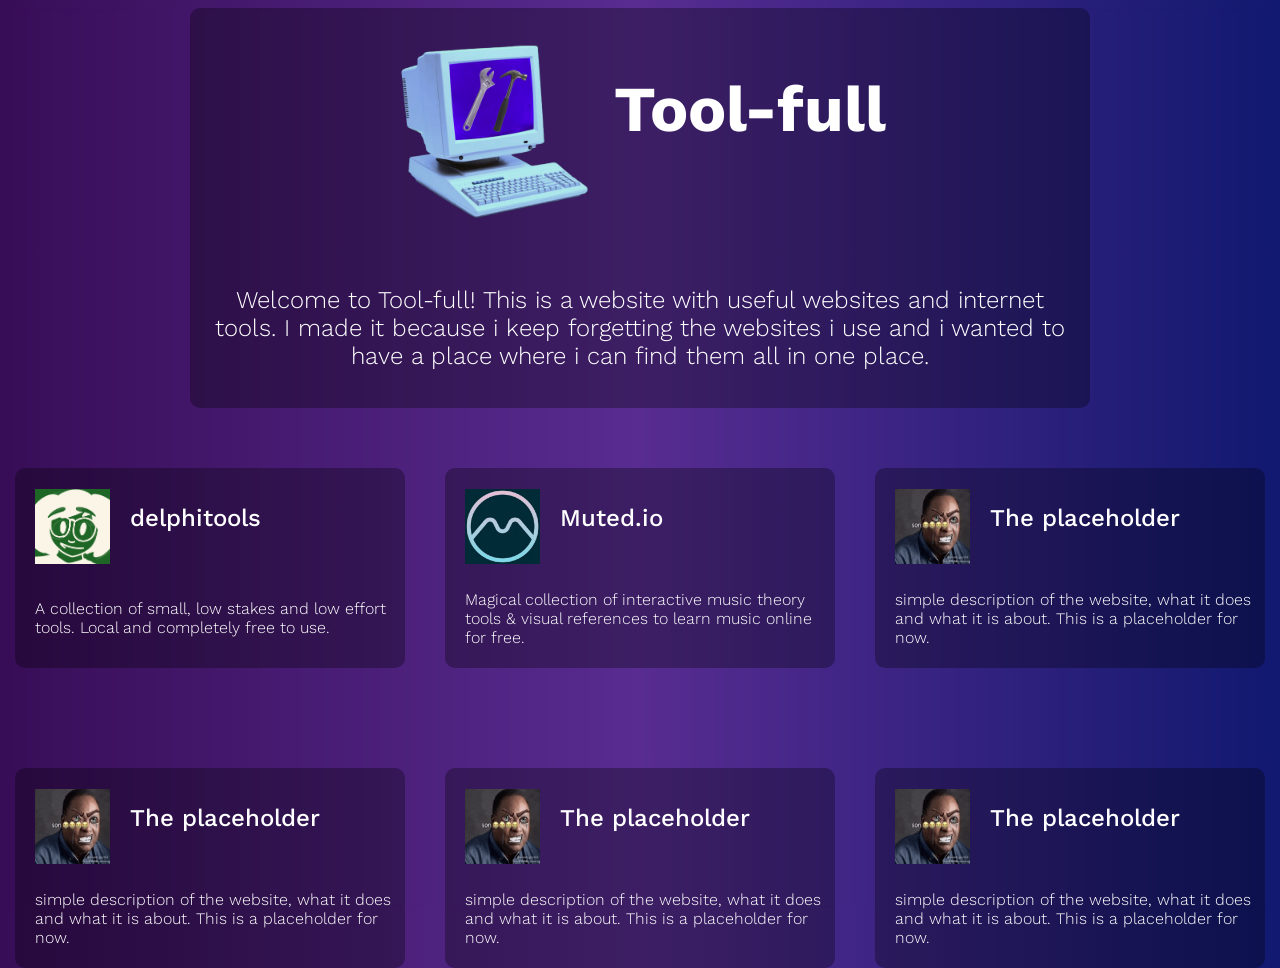
==== index.html @ 7c6e585d "fix" ====
<!doctype html>
<html lang="en">
  <head>
    <meta charset="UTF-8" />
    <meta name="viewport" content="width=device-width, initial-scale=1.0" />
    <link rel="stylesheet" href="style.css" />
    <link rel="preconnect" href="https://fonts.googleapis.com" />
    <link rel="preconnect" href="https://fonts.gstatic.com" crossorigin />
    <link
      href="https://fonts.googleapis.com/css2?family=Work+Sans:ital,wght@0,100..900;1,100..900&display=swap"
      rel="stylesheet"
    />
    <title>Tool-full</title>
    <link rel="icon" type="image/x-icon" href="./img/tool-full-logo.png" />
  </head>
  <body>
    <header>
      <div class="boxheader">
        <div class="header-content">
          <img
            class="logo"
            src="./img/tool-full-logo.png"
            alt="Tool-full Logo"
          />
          <h1 class="title">Tool-full</h1>
        </div>
        <p>
          Welcome to Tool-full! This is a website with useful websites and
          internet tools. I made it because i keep forgetting the websites i use
          and i wanted to have a place where i can find them all in one place.
        </p>
      </div>
    </header>
    <section>
      <div class="list">
        <div class="web">
          <div class="web-header">
            <a
              href="https://tools.rmv.fyi/"
              target="_blank"
              rel="noopener noreferrer"
            >
              <img
                class="web-img"
                src="./img/delphi-lowlod.png"
                alt="Delphi Tools"
              />
            </a>
            <h1 class="web-title">delphitools</h1>
          </div>
          <p class="web-desc">
            A collection of small, low stakes and low effort tools. Local and
            completely free to use.
          </p>
        </div>
        <div class="web">
          <div class="web-header">
            <a
              href="https://muted.io/"
              target="_blank"
              rel="noopener noreferrer"
            >
              <img class="web-img" src="./img/muted.io.webp" alt="Muted.io" />
            </a>
            <h1 class="web-title">Muted.io</h1>
          </div>
          <p class="web-desc">
            Magical collection of interactive music theory tools & visual
            references to learn music online for free.
          </p>
        </div>
        <div class="web">
          <div class="web-header">
            <a
              href="https://www.google.com"
              target="_blank"
              rel="noopener noreferrer"
            >
              <img
                class="web-img"
                src="./img/placeholder.jpg"
                alt="The placeholder"
              />
            </a>
            <h1 class="web-title">The placeholder</h1>
          </div>
          <p class="web-desc">
            simple description of the website, what it does and what it is
            about. This is a placeholder for now.
          </p>
        </div>
        <div class="web">
          <div class="web-header">
            <a
              href="https://www.google.com"
              target="_blank"
              rel="noopener noreferrer"
            >
              <img
                class="web-img"
                src="./img/placeholder.jpg"
                alt="The placeholder"
              />
            </a>
            <h1 class="web-title">The placeholder</h1>
          </div>
          <p class="web-desc">
            simple description of the website, what it does and what it is
            about. This is a placeholder for now.
          </p>
        </div>
        <div class="web">
          <div class="web-header">
            <a
              href="https://www.google.com"
              target="_blank"
              rel="noopener noreferrer"
            >
              <img
                class="web-img"
                src="./img/placeholder.jpg"
                alt="The placeholder"
              />
            </a>
            <h1 class="web-title">The placeholder</h1>
          </div>
          <p class="web-desc">
            simple description of the website, what it does and what it is
            about. This is a placeholder for now.
          </p>
        </div>
        <div class="web">
          <div class="web-header">
            <a
              href="https://www.google.com"
              target="_blank"
              rel="noopener noreferrer"
            >
              <img
                class="web-img"
                src="./img/placeholder.jpg"
                alt="The placeholder"
              />
            </a>
            <h1 class="web-title">The placeholder</h1>
          </div>
          <p class="web-desc">
            simple description of the website, what it does and what it is
            about. This is a placeholder for now.
          </p>
        </div>
      </div>
    </section>
  </body>
</html>
---- style.css ----
body {
  background: #000000;
  background: linear-gradient(
    90deg,
    rgba(56, 13, 87, 1) 0%,
    rgba(88, 44, 145, 1) 25%,
    rgba(14, 24, 110, 1) 51%,
    rgba(38, 38, 84, 1) 75%,
    rgba(28, 10, 74, 1) 100%
  );
  background-size: 200% 200%;
  background-blend-mode: saturation;
  backdrop-filter: blur(2px);
  animation: gradient 15s ease infinite;
  height: 100vh;
  font-family: "Work Sans", sans-serif;
  font-optical-sizing: auto;
  font-style: normal;
  font-weight: 300;
}
header {
  display: flex;
  justify-content: center;
  align-items: center;
  color: #ffffff;
  font-size: 2rem;
}

.boxheader {
  display: flex;
  justify-content: center;
  flex-wrap: wrap;
  width: 900px;
  height: 400px;
  background: rgba(0, 0, 0, 0.3);
  border-radius: 10px;
}

.header-content {
  display: flex;
  justify-content: center;
  padding: 20px;
}
.boxheader p {
  font-size: 1.5rem;
  margin: 20px;
  text-align: center;
}
.logo {
  width: 200px;
  height: 200px;
  margin-right: 20px;
}

.web {
  width: 390px;
  height: 200px;
  margin-top: 60px;
  display: flex;
  flex-wrap: wrap;
  color: #ffffff;
  border-radius: 10px;
  background: rgba(0, 0, 0, 0.3);
  transition: all 200ms ease-in-out;
}
.web:hover {
  transform: scale(1.05);
}
.list {
  display: flex;
  justify-content: center;
  gap: 40px;
  flex-wrap: wrap;
  color: #ffffff;
}

.web-img {
  width: 75px;
  height: 75px;
  margin-left: 20px;
  margin-top: 20px;
}
.web-header {
  display: flex;
  align-items: center;
  gap: 20px;
  height: 100px;
  width: 390px;
}
.web-title {
  font-size: 1.5rem;
  font-weight: 500;
  margin-right: auto;
}

.web-desc {
  margin-left: 20px;
}
@keyframes gradient {
  0% {
    background-position: 0% 50%;
  }
  50% {
    background-position: 100% 50%;
  }
  100% {
    background-position: 0% 50%;
  }
}
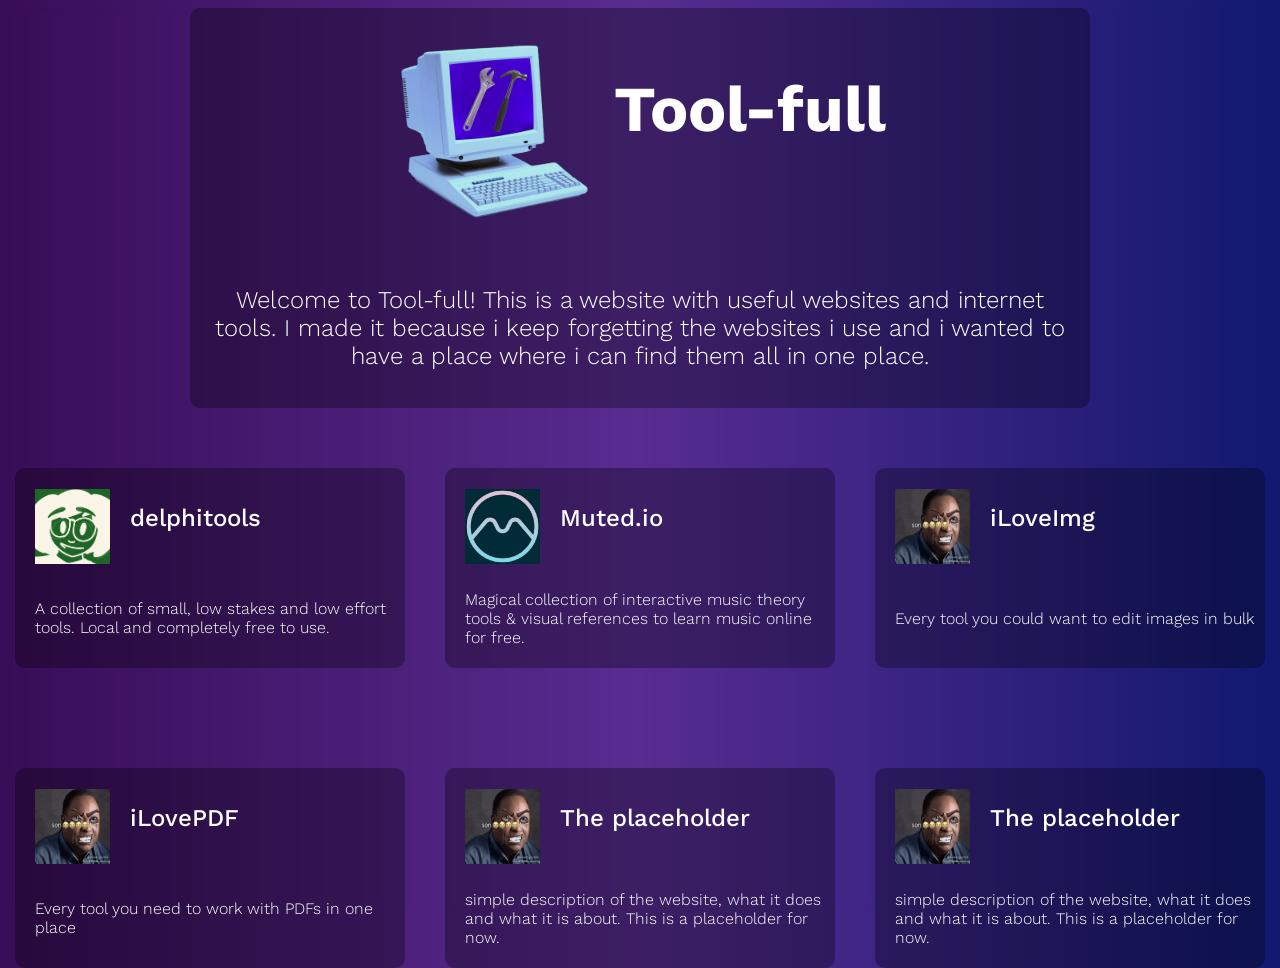
==== commit 8af3668e: "dd" ====
--- a/index.html
+++ b/index.html
@@ -72,7 +72,7 @@
         <div class="web">
           <div class="web-header">
             <a
-              href="https://www.google.com"
+              href="https://www.iloveimg.com/"
               target="_blank"
               rel="noopener noreferrer"
             >
@@ -82,17 +82,16 @@
                 alt="The placeholder"
               />
             </a>
-            <h1 class="web-title">The placeholder</h1>
+            <h1 class="web-title">iLoveImg</h1>
           </div>
           <p class="web-desc">
-            simple description of the website, what it does and what it is
-            about. This is a placeholder for now.
+            Every tool you could want to edit images in bulk
           </p>
         </div>
         <div class="web">
           <div class="web-header">
             <a
-              href="https://www.google.com"
+              href="https://www.ilovepdf.com/"
               target="_blank"
               rel="noopener noreferrer"
             >
@@ -102,11 +101,10 @@
                 alt="The placeholder"
               />
             </a>
-            <h1 class="web-title">The placeholder</h1>
+            <h1 class="web-title">iLovePDF</h1>
           </div>
           <p class="web-desc">
-            simple description of the website, what it does and what it is
-            about. This is a placeholder for now.
+            Every tool you need to work with PDFs in one place
           </p>
         </div>
         <div class="web">
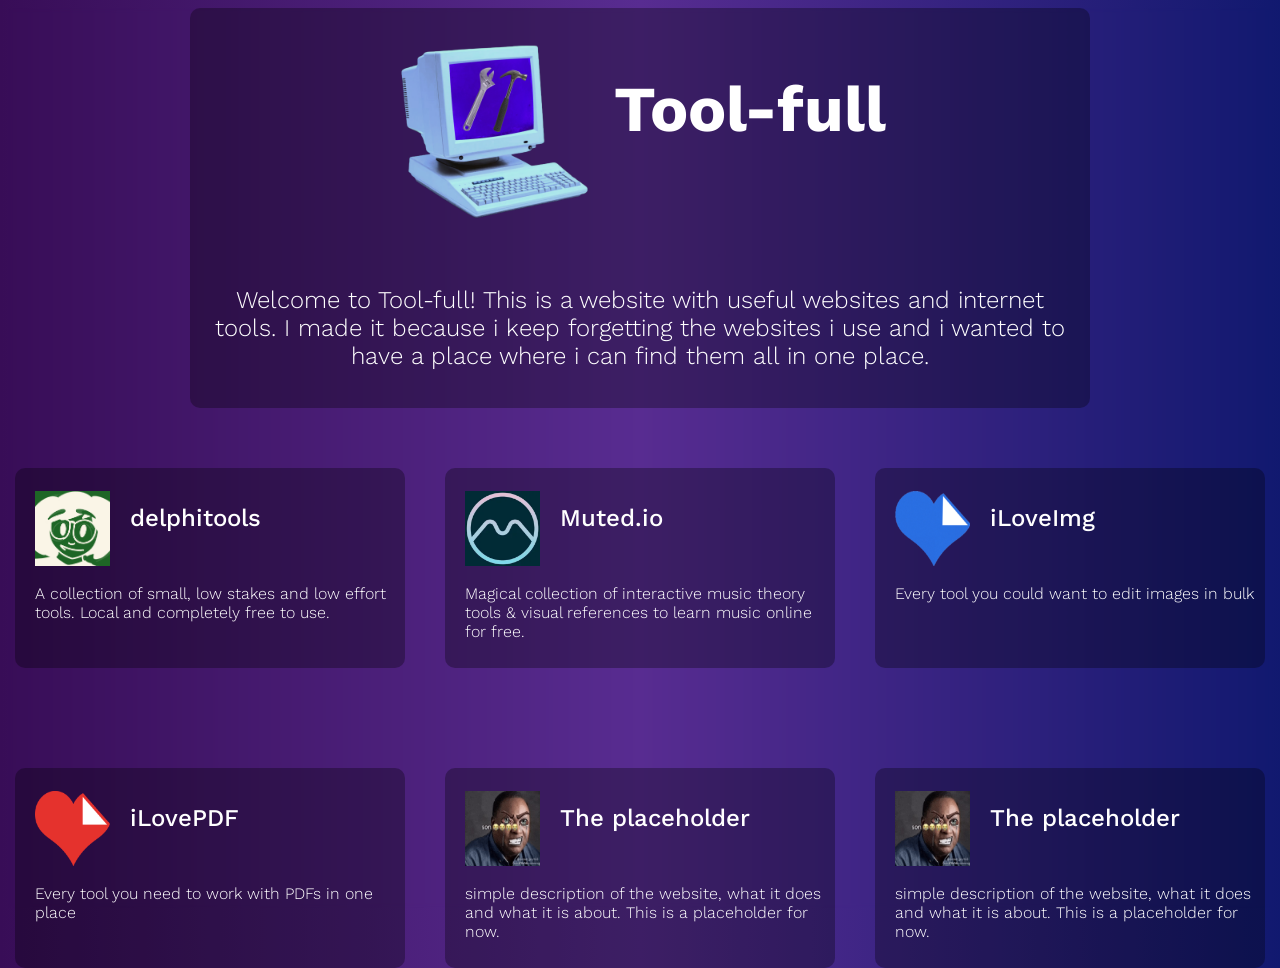
==== commit b7b341b0: "6sites" ====
--- a/index.html
+++ b/index.html
@@ -34,118 +34,106 @@
     <section>
       <div class="list">
         <div class="web">
-          <div class="web-header">
-            <a
-              href="https://tools.rmv.fyi/"
-              target="_blank"
-              rel="noopener noreferrer"
-            >
+          <a
+            href="https://tools.rmv.fyi/"
+            target="_blank"
+            rel="noopener noreferrer"
+          >
+            <div class="web-header">
               <img
                 class="web-img"
                 src="./img/delphi-lowlod.png"
                 alt="Delphi Tools"
               />
-            </a>
-            <h1 class="web-title">delphitools</h1>
-          </div>
-          <p class="web-desc">
-            A collection of small, low stakes and low effort tools. Local and
-            completely free to use.
-          </p>
+              <h1 class="web-title">delphitools</h1>
+            </div>
+            <p class="web-desc">
+              A collection of small, low stakes and low effort tools. Local and
+              completely free to use.
+            </p>
+          </a>
         </div>
         <div class="web">
-          <div class="web-header">
-            <a
-              href="https://muted.io/"
-              target="_blank"
-              rel="noopener noreferrer"
-            >
+          <a href="https://muted.io/" target="_blank" rel="noopener noreferrer">
+            <div class="web-header">
               <img class="web-img" src="./img/muted.io.webp" alt="Muted.io" />
-            </a>
-            <h1 class="web-title">Muted.io</h1>
-          </div>
-          <p class="web-desc">
-            Magical collection of interactive music theory tools & visual
-            references to learn music online for free.
-          </p>
+              <h1 class="web-title">Muted.io</h1>
+            </div>
+            <p class="web-desc">
+              Magical collection of interactive music theory tools & visual
+              references to learn music online for free.
+            </p>
+          </a>
         </div>
         <div class="web">
-          <div class="web-header">
-            <a
-              href="https://www.iloveimg.com/"
-              target="_blank"
-              rel="noopener noreferrer"
-            >
+          <a
+            href="https://www.iloveimg.com/"
+            target="_blank"
+            rel="noopener noreferrer"
+          >
+            <div class="web-header">
+              <img class="web-img" src="./img/Iloveimg.png" alt="iLoveImg" />
+              <h1 class="web-title">iLoveImg</h1>
+            </div>
+            <p class="web-desc">
+              Every tool you could want to edit images in bulk
+            </p>
+          </a>
+        </div>
+        <div class="web">
+          <a
+            href="https://www.ilovepdf.com/"
+            target="_blank"
+            rel="noopener noreferrer"
+          >
+            <div class="web-header">
+              <img class="web-img" src="./img/ilovepdf.png" alt="iLovePDF" />
+              <h1 class="web-title">iLovePDF</h1>
+            </div>
+            <p class="web-desc">
+              Every tool you need to work with PDFs in one place
+            </p>
+          </a>
+        </div>
+        <div class="web">
+          <a
+            href="https://www.google.com"
+            target="_blank"
+            rel="noopener noreferrer"
+          >
+            <div class="web-header">
               <img
                 class="web-img"
                 src="./img/placeholder.jpg"
                 alt="The placeholder"
               />
-            </a>
-            <h1 class="web-title">iLoveImg</h1>
-          </div>
-          <p class="web-desc">
-            Every tool you could want to edit images in bulk
-          </p>
+              <h1 class="web-title">The placeholder</h1>
+            </div>
+            <p class="web-desc">
+              simple description of the website, what it does and what it is
+              about. This is a placeholder for now.
+            </p>
+          </a>
         </div>
         <div class="web">
-          <div class="web-header">
-            <a
-              href="https://www.ilovepdf.com/"
-              target="_blank"
-              rel="noopener noreferrer"
-            >
+          <a
+            href="https://www.google.com"
+            target="_blank"
+            rel="noopener noreferrer"
+          >
+            <div class="web-header">
               <img
                 class="web-img"
                 src="./img/placeholder.jpg"
                 alt="The placeholder"
               />
-            </a>
-            <h1 class="web-title">iLovePDF</h1>
-          </div>
-          <p class="web-desc">
-            Every tool you need to work with PDFs in one place
-          </p>
-        </div>
-        <div class="web">
-          <div class="web-header">
-            <a
-              href="https://www.google.com"
-              target="_blank"
-              rel="noopener noreferrer"
-            >
-              <img
-                class="web-img"
-                src="./img/placeholder.jpg"
-                alt="The placeholder"
-              />
-            </a>
-            <h1 class="web-title">The placeholder</h1>
-          </div>
-          <p class="web-desc">
-            simple description of the website, what it does and what it is
-            about. This is a placeholder for now.
-          </p>
-        </div>
-        <div class="web">
-          <div class="web-header">
-            <a
-              href="https://www.google.com"
-              target="_blank"
-              rel="noopener noreferrer"
-            >
-              <img
-                class="web-img"
-                src="./img/placeholder.jpg"
-                alt="The placeholder"
-              />
-            </a>
-            <h1 class="web-title">The placeholder</h1>
-          </div>
-          <p class="web-desc">
-            simple description of the website, what it does and what it is
-            about. This is a placeholder for now.
-          </p>
+              <h1 class="web-title">The placeholder</h1>
+            </div>
+            <p class="web-desc">
+              simple description of the website, what it does and what it is
+              about. This is a placeholder for now.
+            </p>
+          </a>
         </div>
       </div>
     </section>
--- a/style.css
+++ b/style.css
@@ -18,6 +18,11 @@
   font-style: normal;
   font-weight: 300;
 }
+a {
+  text-decoration: none;
+  color: inherit;
+}
+
 header {
   display: flex;
   justify-content: center;
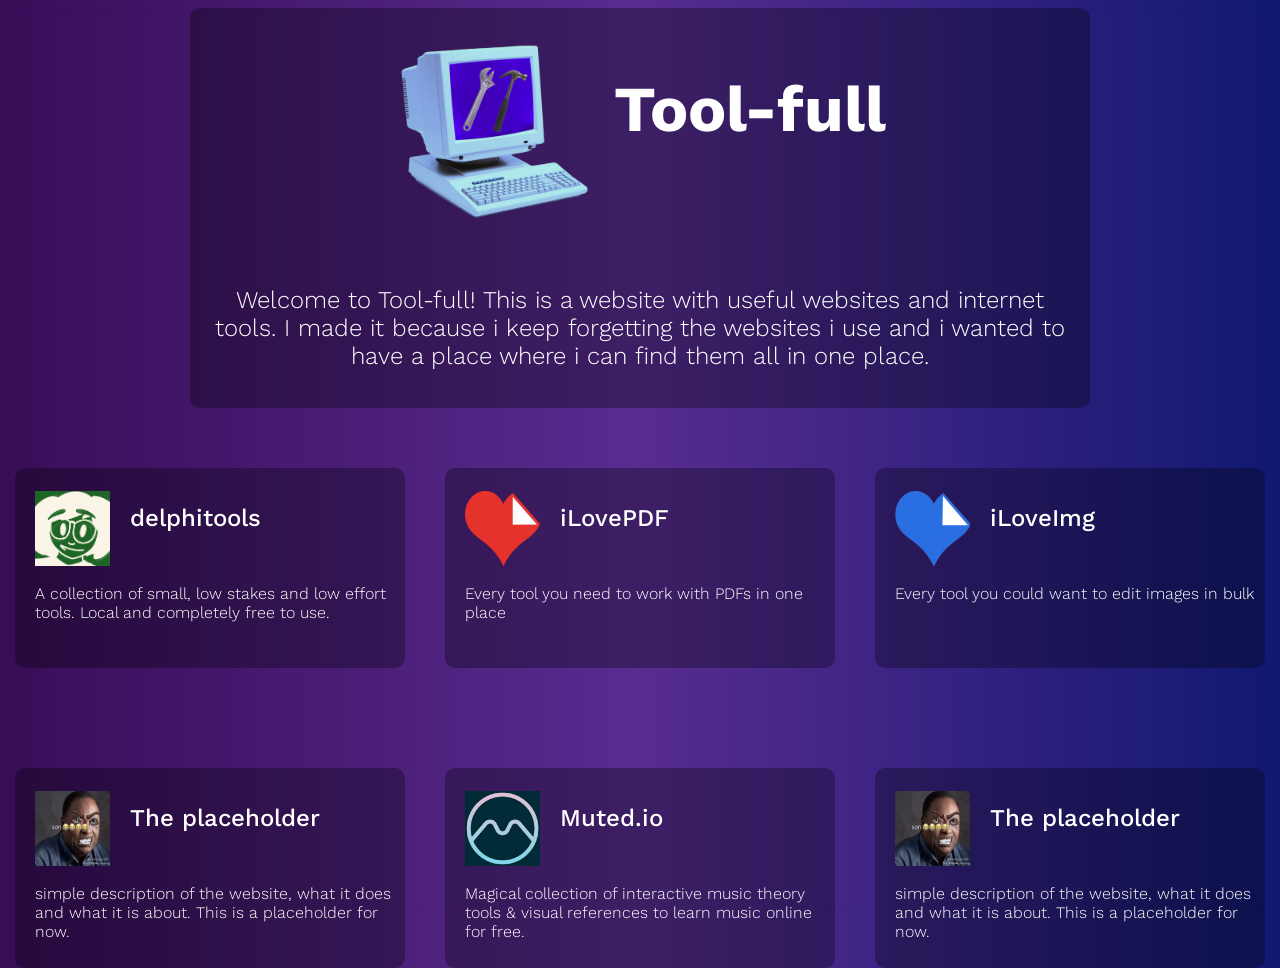
==== commit 160bfd51: "і" ====
--- a/index.html
+++ b/index.html
@@ -54,14 +54,17 @@
           </a>
         </div>
         <div class="web">
-          <a href="https://muted.io/" target="_blank" rel="noopener noreferrer">
+          <a
+            href="https://www.ilovepdf.com/"
+            target="_blank"
+            rel="noopener noreferrer"
+          >
             <div class="web-header">
-              <img class="web-img" src="./img/muted.io.webp" alt="Muted.io" />
-              <h1 class="web-title">Muted.io</h1>
+              <img class="web-img" src="./img/ilovepdf.png" alt="iLovePDF" />
+              <h1 class="web-title">iLovePDF</h1>
             </div>
             <p class="web-desc">
-              Magical collection of interactive music theory tools & visual
-              references to learn music online for free.
+              Every tool you need to work with PDFs in one place
             </p>
           </a>
         </div>
@@ -82,21 +85,6 @@
         </div>
         <div class="web">
           <a
-            href="https://www.ilovepdf.com/"
-            target="_blank"
-            rel="noopener noreferrer"
-          >
-            <div class="web-header">
-              <img class="web-img" src="./img/ilovepdf.png" alt="iLovePDF" />
-              <h1 class="web-title">iLovePDF</h1>
-            </div>
-            <p class="web-desc">
-              Every tool you need to work with PDFs in one place
-            </p>
-          </a>
-        </div>
-        <div class="web">
-          <a
             href="https://www.google.com"
             target="_blank"
             rel="noopener noreferrer"
@@ -112,6 +100,18 @@
             <p class="web-desc">
               simple description of the website, what it does and what it is
               about. This is a placeholder for now.
+            </p>
+          </a>
+        </div>
+        <div class="web">
+          <a href="https://muted.io/" target="_blank" rel="noopener noreferrer">
+            <div class="web-header">
+              <img class="web-img" src="./img/muted.io.webp" alt="Muted.io" />
+              <h1 class="web-title">Muted.io</h1>
+            </div>
+            <p class="web-desc">
+              Magical collection of interactive music theory tools & visual
+              references to learn music online for free.
             </p>
           </a>
         </div>
